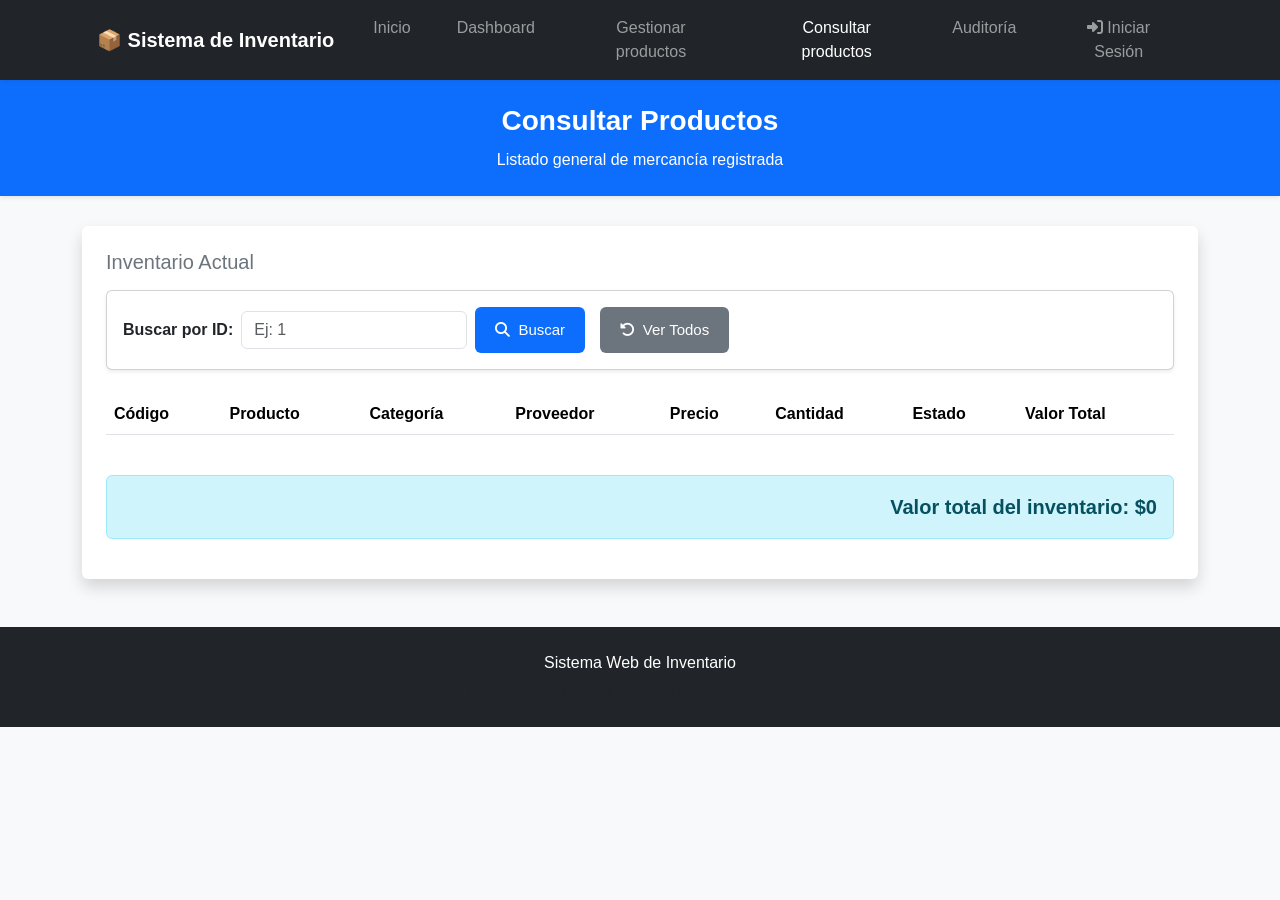
==== productos.html @ 987ea89d "Primer commit: Frontend_inventario" ====
<!DOCTYPE html>
<html lang="es">
<head>
    <meta charset="UTF-8">
    <meta name="viewport" content="width=device-width, initial-scale=1.0">
    <title>Consultar Productos - Sistema de Inventario</title>
    <link href="https://cdn.jsdelivr.net/npm/bootstrap@5.3.3/dist/css/bootstrap.min.css" rel="stylesheet">
    <link href="https://cdnjs.cloudflare.com/ajax/libs/font-awesome/6.5.1/css/all.min.css" rel="stylesheet">
    <link rel="stylesheet" href="css/style.css">
</head>
<body class="bg-light">

    <!-- Navbar Bootstrap -->
    <nav class="navbar navbar-expand-lg navbar-dark bg-dark shadow-sm">
        <div class="container">
            <a class="navbar-brand fw-bold" href="index.html">📦 Sistema de Inventario</a>
            <button class="navbar-toggler" type="button" data-bs-toggle="collapse" data-bs-target="#navbarNav">
                <span class="navbar-toggler-icon"></span>
            </button>
            <div class="collapse navbar-collapse" id="navbarNav">
                <ul class="navbar-nav ms-auto">
                    <li class="nav-item"><a class="nav-link" href="index.html">Inicio</a></li>
                    <li class="nav-item"><a class="nav-link" href="dashboard.html">Dashboard</a></li>
                    <li class="nav-item"><a class="nav-link" href="registrar.html">Gestionar productos</a></li>
                    <li class="nav-item"><a class="nav-link active" href="productos.html">Consultar productos</a></li>
                    <li class="nav-item"><a class="nav-link" href="auditoria.html">Auditoría</a></li>
                    <li class="nav-item"><a class="nav-link" href="login.html"><i class="fa-solid fa-sign-in-alt me-1"></i>Iniciar Sesión</a></li>
                </ul>
            </div>
        </div>
    </nav>

    <!-- Encabezado -->
    <header class="bg-primary text-white text-center py-4 shadow-sm mb-4">
        <div class="container">
            <h1 class="h3 fw-bold">Consultar Productos</h1>
            <p class="mb-0">Listado general de mercancía registrada</p>
        </div>
    </header>

    <main class="container mb-5">
        <div class="card shadow border-0 p-4">
            <h3 class="h5 text-secondary mb-3">Inventario Actual</h3>

            <!-- Buscador por ID -->
            <div class="card mb-4 shadow-sm">
                <div class="card-body">
                    <div class="row g-2 align-items-center">
                        <div class="col-auto">
                            <label for="buscarId" class="col-form-label fw-bold">Buscar por ID:</label>
                        </div>
                        <div class="col-auto">
                            <input type="number" id="buscarId" class="form-control" placeholder="Ej: 1" min="1">
                        </div>
                        <div class="col-auto">
                            <button type="button" class="btn btn-primary" onclick="buscarProductoPorId()">
                                <i class="fa-solid fa-magnifying-glass me-1"></i> Buscar
                            </button>
                            <button type="button" class="btn btn-secondary" onclick="limpiarBusqueda()">
                                <i class="fa-solid fa-rotate-left me-1"></i> Ver Todos
                            </button>
                        </div>
                    </div>
                </div>
            </div>

            <div class="table-responsive">
                <table class="table table-hover align-middle">
                    <thead>
                        <tr>
                            <th>Código</th>
                            <th>Producto</th>
                            <th>Categoría</th>
                            <th>Proveedor</th>
                            <th>Precio</th>
                            <th>Cantidad</th>
                            <th>Estado</th>
                            <th>Valor Total</th>
                        </tr>
                    </thead>
                    <tbody id="tablaProductos">
                        <!-- Los productos se cargarán dinámicamente aquí -->
                    </tbody>
                </table>
            </div>

            <div class="alert alert-info mt-4 text-end fs-5 fw-bold" id="contenedorTotalInventario">
                Valor total del inventario: $0
            </div>
        </div>
    </main>

    <!-- Footer -->
    <footer class="bg-dark text-white text-center py-4">
        <div class="container">
            <p class="mb-1">Sistema Web de Inventario</p>
            <small class="text-muted">Tecnólogo en Análisis y Desarrollo de Software (ADSO)</small>
        </div>
    </footer>

    <script src="https://cdn.jsdelivr.net/npm/bootstrap@5.3.3/dist/js/bootstrap.bundle.min.js"></script>
    <script src="js/app.js"></script>
</body>
</html>
---- css/style.css ----
* { 
    box-sizing: border-box; 
} 
 
body { 
    margin: 0; 
    font-family: Arial, sans-serif; 
    background-color: #fdfdfd; 
    color: #333; 
} 
 
header { 
    background-color: #1f4e79; 
    color: #5bbcd4; 
    text-align: center; 
    padding: 30px; 
} 
 
header h1 { 
    margin: 0; 
} 
 
header p { 
    margin-top: 10px; 
} 
 
nav { 
    background-color: #163a5c; 
    padding: 15px; 
    text-align: center; 
    display: flex;
    justify-content: center;
    flex-wrap: wrap;
} 

nav a { 
    color: rgb(255, 251, 251); 
    text-decoration: none; 
    margin: 0 15px; 
    font-weight: bold; 
} 

nav a:hover { 
    text-decoration: underline; 
} 
 
main { 
    width: 90%; 
    max-width: 1100px; 
    margin: 30px auto; 
} 
 
section { 
    background-color: rgb(253, 250, 250); 
    padding: 25px; 
    margin-bottom: 25px; 
    border-radius: 10px; 
    box-shadow: 0 2px 8px rgba(0, 0, 0, 0.1); 
} 
 
h2 { 
    color: #1f4e79; 
} 
 
footer { 
    background-color: #163a5c; 
    color: rgb(255, 250, 250); 
    text-align: center; 
    padding: 20px; 
    margin-top: 30px; 
}

/* =========================================
   ESTILOS PARA EL FORMULARIO Y BOTONES
   ========================================= */

.formulario { 
    max-width: 700px; 
    margin: 0 auto; 
} 

.campo { 
    margin-bottom: 20px; 
} 
 
.campo label { 
    display: block; 
    margin-bottom: 8px; 
    font-weight: bold; 
} 
 
.campo input, 
.campo select { 
    width: 100%; 
    padding: 12px; 
    border: 1px solid #ccc; 
    border-radius: 6px; 
    font-size: 16px; 
    box-sizing: border-box; 
} 
 
.campo input:focus, 
.campo select:focus { 
    outline: none; 
    border-color: #1f4e79; 
} 
 
.btn { 
    padding: 12px 20px; 
    border: none; 
    border-radius: 6px; 
    cursor: pointer; 
    font-size: 15px; 
    margin-right: 10px; 
} 
 
.btn-guardar { 
    background-color: #1f4e79; 
    color: white; 
} 
 
.btn-limpiar { 
    background-color: #777; 
    color: white; 
} 
 
.btn:hover { 
    opacity: 0.85; 
}

/* =========================================
   ESTILOS PARA LA TABLA
   ========================================= */

.tabla-responsive { 
    overflow-x: auto; 
} 

table { 
    width: 100%; 
    border-collapse: collapse; 
    background-color: white; 
} 
 
th { 
    background-color: #1f4e79; 
    color: white; 
    padding: 12px; 
    text-align: left; 
} 
 
td { 
    padding: 12px; 
    border-bottom: 1px solid #ddd; 
} 
 
tbody tr:hover { 
    background-color: #f1f1f1; 
}

/* =========================================
   ESTILOS PARA LAS TARJETAS (RETO INTEGRADOR)
   ========================================= */
.tarjeta { 
    flex: 1; 
    min-width: 200px; 
    background-color: white; 
    padding: 25px; 
    border-radius: 10px; 
    text-align: center; 
    box-shadow: 0 2px 8px rgba(0, 0, 0, 0.1); 
    border: 1px solid #ddd;
} 

.tarjeta h3 { 
    margin-top: 0; 
} 

.tarjeta p { 
    font-size: 20px; 
    font-weight: bold; 
    margin-bottom: 0; 
}

/* NUEVA SECCIÓN PRODUCTOS */
.contenedor-productos-nuevos {
    display: flex;
    gap: 20px;
    flex-wrap: wrap;
    justify-content: center;
}

/* =========================================
   MEDIA QUERIES Y RETO EXTRA
   ========================================= */
@media (max-width: 768px) { 
    nav { 
        flex-direction: column; 
        align-items: center; 
        gap: 10px; 
    } 
}

@media (max-width: 600px) { 
    .btn { 
        width: 100%; 
        margin-bottom: 10px; 
    } 

    .tarjeta { 
        width: 100%; 
    } 
    
    .tabla-responsive {
        overflow-x: auto;
    }
}
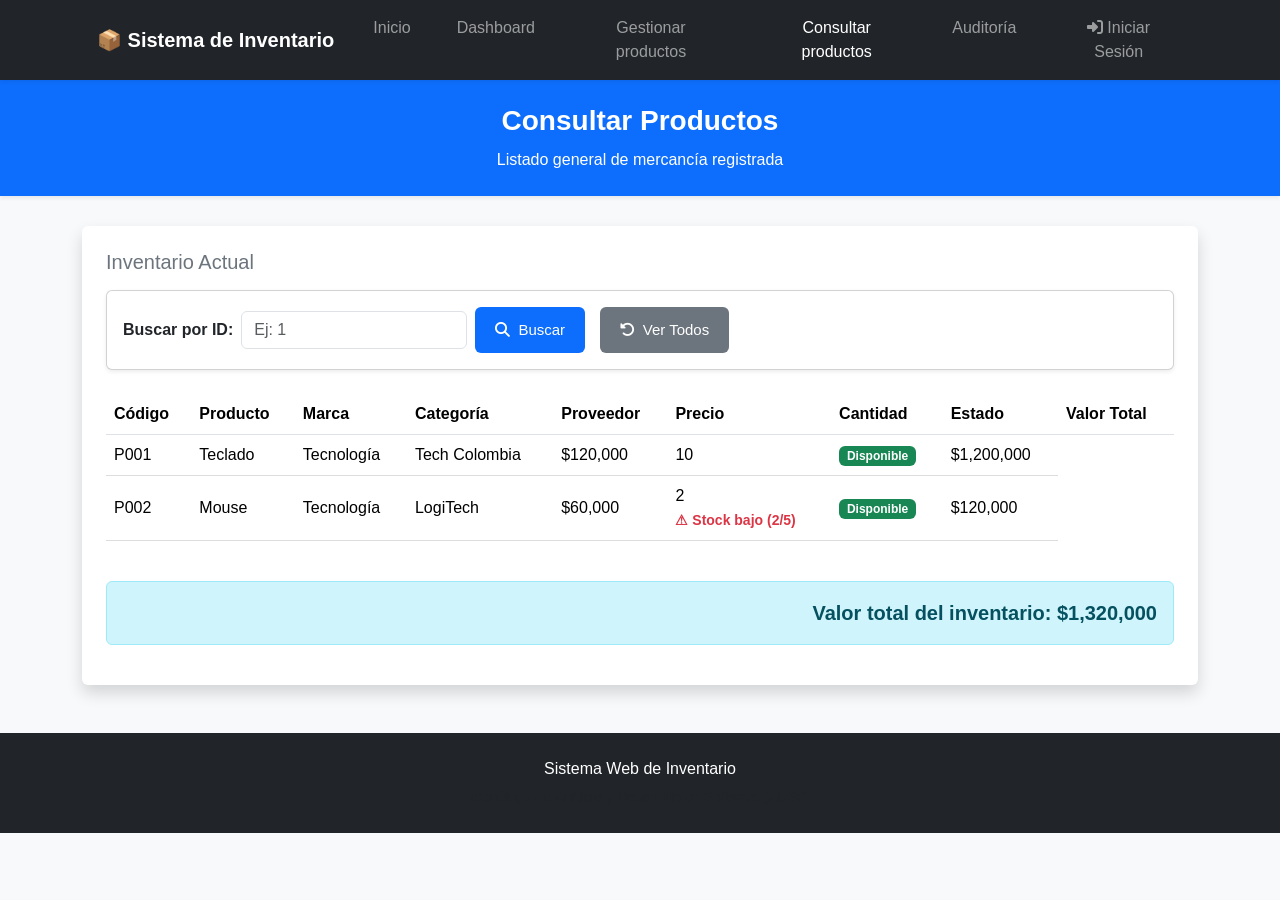
==== commit 9be623f0: "Marca en productos" ====
--- a/productos.html
+++ b/productos.html
@@ -70,6 +70,7 @@
                         <tr>
                             <th>Código</th>
                             <th>Producto</th>
+                            <th>Marca</th>
                             <th>Categoría</th>
                             <th>Proveedor</th>
                             <th>Precio</th>
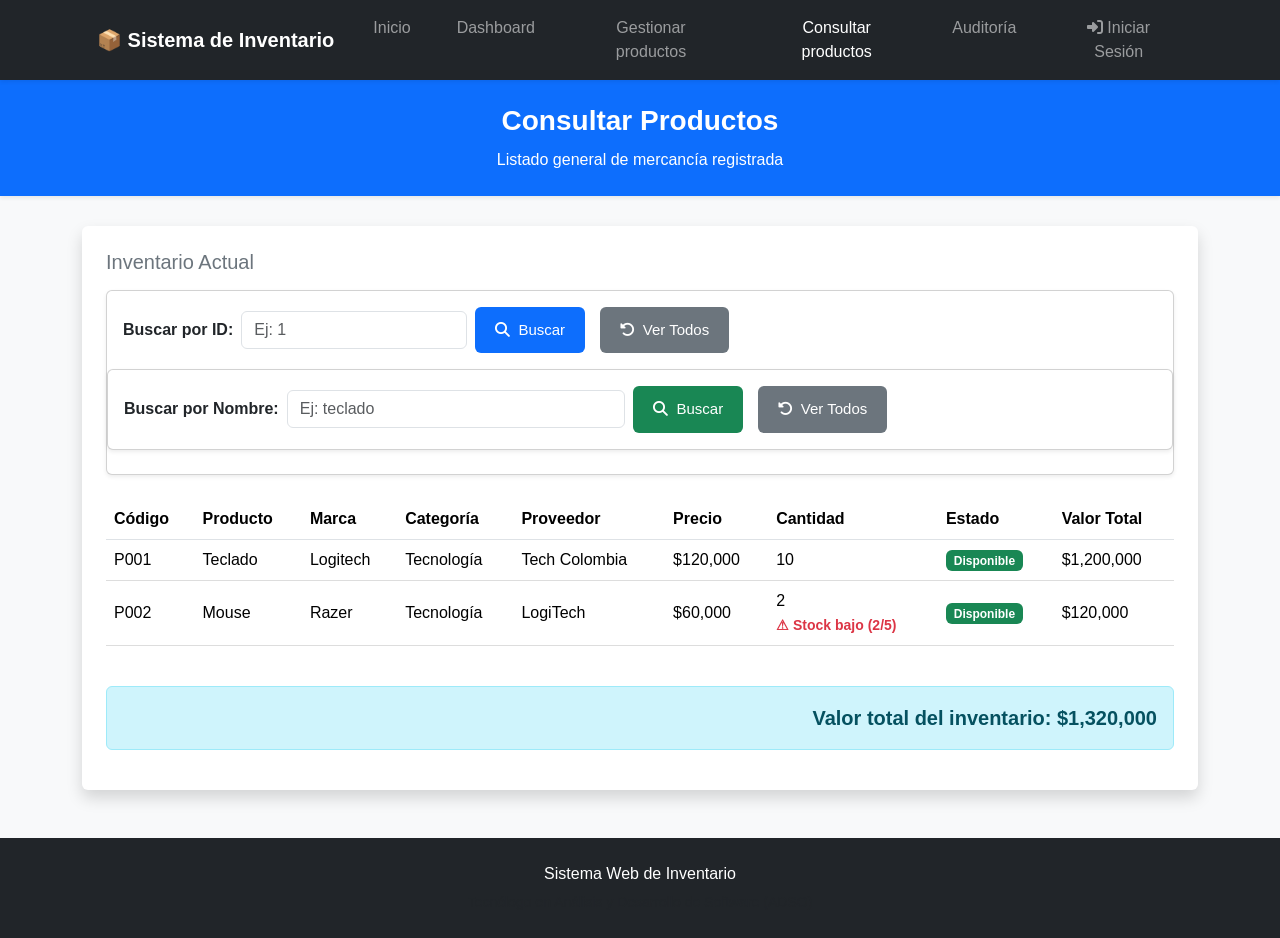
==== commit 7ee66c37: "Buscar por numbre Completo" ====
--- a/productos.html
+++ b/productos.html
@@ -62,6 +62,28 @@
                         </div>
                     </div>
                 </div>
+                <!-- Buscador por Nombre (Actividad 9) -->
+            <div class="card mb-4 shadow-sm">
+                <div class="card-body">
+                    <div class="row g-2 align-items-center">
+                        <div class="col-auto">
+                            <label for="buscarNombre" class="col-form-label fw-bold">Buscar por Nombre:</label>
+                        </div>
+                        <div class="col-md-4">
+                            <!-- Tipo text para permitir ingresar letras libremente -->
+                            <input type="text" id="buscarNombre" class="form-control" placeholder="Ej: teclado" oninput="buscarProductoPorNombre()">
+                        </div>
+                        <div class="col-auto">
+                            <button type="button" class="btn btn-success" onclick="buscarProductoPorNombre()">
+                                <i class="fa-solid fa-magnifying-glass me-1"></i> Buscar
+                            </button>
+                            <button type="button" class="btn btn-secondary" onclick="limpiarBusquedaNombre()">
+                                <i class="fa-solid fa-rotate-left me-1"></i> Ver Todos
+                            </button>
+                        </div>
+                    </div>
+                </div>
+            </div>
             </div>
 
             <div class="table-responsive">
